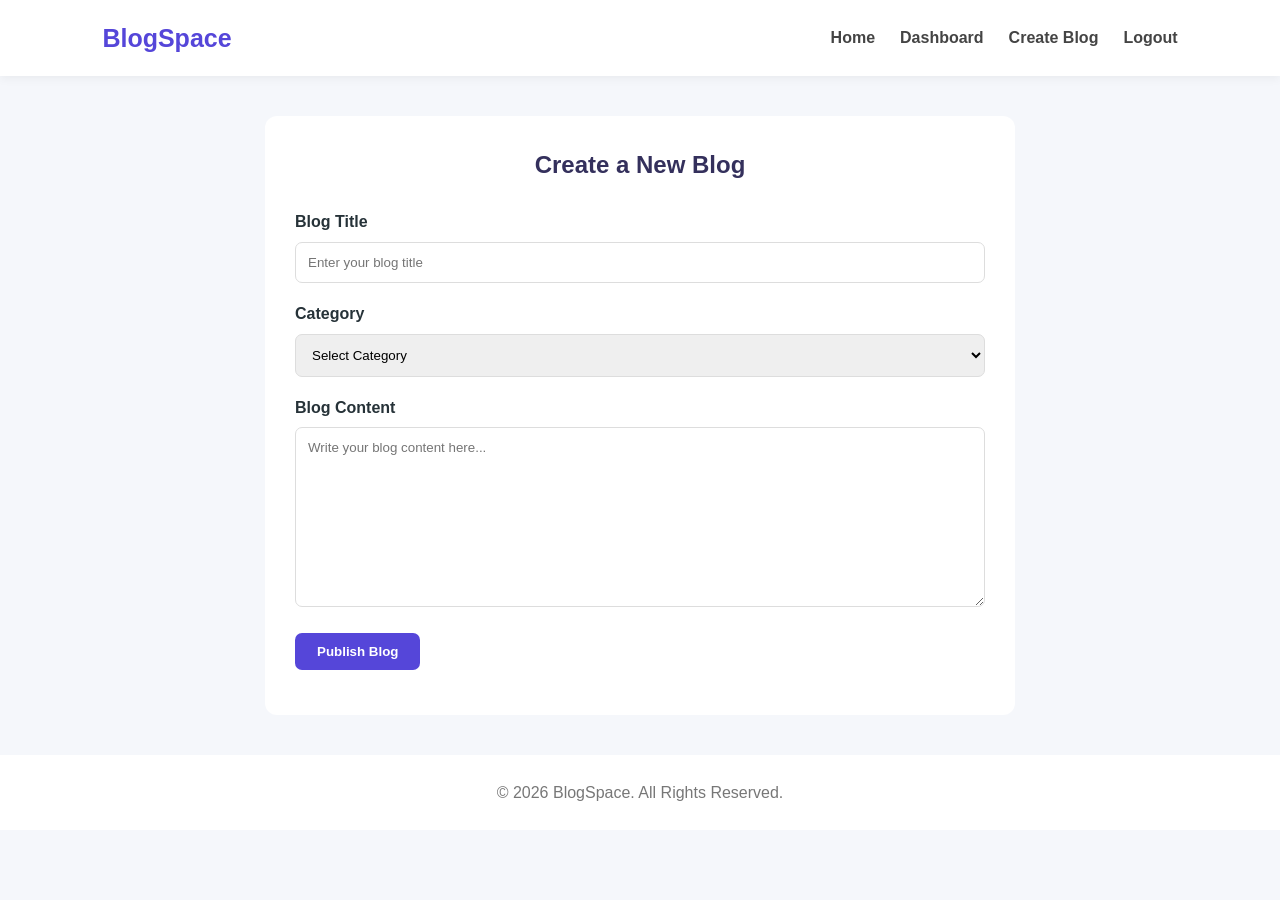
==== create-blog.html @ 366208b1 "Add files via upload" ====
<!DOCTYPE html>
<html lang="en">
<head>
    <meta charset="UTF-8">
    <meta name="viewport" content="width=device-width, initial-scale=1.0">
    <title>BlogSpace | Create Blog</title>
    <link rel="stylesheet" href="css/style.css">
</head>
<body>

    <!-- Navigation -->
    <nav class="navbar">
        <div class="logo">BlogSpace</div>

        <div class="nav-links">
            <a href="index.html">Home</a>
            <a href="dashboard.html">Dashboard</a>
            <a href="create-blog.html">Create Blog</a>
            <a href="login.html">Logout</a>
        </div>
    </nav>

    <!-- Create Blog Form -->
    <div class="blog-editor">

        <h2>Create a New Blog</h2>

        <form id="blogForm">

            <div class="form-group">
                <label>Blog Title</label>
                <input
                    type="text"
                    id="blogTitle"
                    placeholder="Enter your blog title"
                    required>
            </div>

            <div class="form-group">
                <label>Category</label>
                <select id="blogCategory"
                    style="width:100%; padding:12px; border:1px solid #ddd; border-radius:7px;"
                    required>

                    <option value="">Select Category</option>
                    <option value="Technology">Technology</option>
                    <option value="Education">Education</option>
                    <option value="Lifestyle">Lifestyle</option>
                    <option value="Programming">Programming</option>
                    <option value="Other">Other</option>

                </select>
            </div>

            <div class="form-group">
                <label>Blog Content</label>
                <textarea
                    id="blogContent"
                    rows="10"
                    placeholder="Write your blog content here..."
                    required></textarea>
            </div>

            <button type="submit" class="btn">
                Publish Blog
            </button>

            <p id="blogMessage"></p>

        </form>

    </div>

    <footer>
        <p>© 2026 BlogSpace. All Rights Reserved.</p>
    </footer>

    <script src="js/script.js"></script>

</body>
</html>
---- css/style.css ----
/* General Styling */
* {
    margin: 0;
    padding: 0;
    box-sizing: border-box;
}

body {
    font-family: Arial, sans-serif;
    background: #f5f7fb;
    color: #263238;
    line-height: 1.6;
}

a {
    text-decoration: none;
    color: inherit;
}

button, input, textarea {
    font-family: inherit;
}

/* Navigation Bar */
.navbar {
    background: white;
    padding: 18px 8%;
    display: flex;
    justify-content: space-between;
    align-items: center;
    box-shadow: 0 2px 10px rgba(0,0,0,0.06);
}

.logo {
    font-size: 25px;
    font-weight: bold;
    color: #5546d9;
}

.nav-links {
    display: flex;
    align-items: center;
    gap: 25px;
}

.nav-links a {
    font-weight: 600;
    color: #444;
}

.nav-links a:hover {
    color: #5546d9;
}

/* Buttons */
.btn {
    display: inline-block;
    padding: 11px 22px;
    border: none;
    border-radius: 7px;
    background: #5546d9;
    color: white;
    font-weight: bold;
    cursor: pointer;
}

.btn:hover {
    background: #4032b5;
}

.btn-outline {
    background: transparent;
    border: 1px solid #5546d9;
    color: #5546d9;
}

/* Home Page */
.hero {
    padding: 75px 8%;
    text-align: center;
    background: linear-gradient(135deg, #e9e7ff, #f5f7fb);
}

.hero h1 {
    font-size: 42px;
    margin-bottom: 15px;
    color: #25234a;
}

.hero p {
    color: #666;
    margin-bottom: 25px;
}

.search-box {
    width: 100%;
    max-width: 500px;
    padding: 14px;
    border: 1px solid #ddd;
    border-radius: 8px;
    margin-top: 25px;
    outline: none;
}

/* Blog Cards */
.container {
    padding: 45px 8%;
}

.section-title {
    margin-bottom: 25px;
}

.blog-grid {
    display: grid;
    grid-template-columns: repeat(3, 1fr);
    gap: 25px;
}

.blog-card {
    background: white;
    padding: 24px;
    border-radius: 12px;
    box-shadow: 0 3px 15px rgba(0,0,0,0.05);
}

.blog-card h3 {
    margin-bottom: 12px;
    color: #34305c;
}

.blog-card p {
    color: #666;
    margin-bottom: 15px;
}

.read-more {
    color: #5546d9;
    font-weight: bold;
}

/* Forms */
.form-container {
    max-width: 430px;
    margin: 60px auto;
    padding: 35px;
    background: white;
    border-radius: 12px;
    box-shadow: 0 4px 20px rgba(0,0,0,0.07);
}

.form-container h2 {
    text-align: center;
    margin-bottom: 25px;
}

.form-group {
    margin-bottom: 18px;
}

.form-group label {
    display: block;
    margin-bottom: 7px;
    font-weight: bold;
}

.form-group input,
.form-group textarea {
    width: 100%;
    padding: 12px;
    border: 1px solid #ddd;
    border-radius: 7px;
    outline: none;
}

.form-group input:focus,
.form-group textarea:focus {
    border-color: #5546d9;
}

.form-container .btn {
    width: 100%;
}

/* Dashboard */
.dashboard-header {
    padding: 35px 8%;
    background: white;
}

.dashboard-actions {
    margin: 25px 0;
    display: flex;
    gap: 15px;
}

/* Create Blog */
.blog-editor {
    max-width: 750px;
    margin: 40px auto;
    padding: 30px;
    background: white;
    border-radius: 12px;
}

/* Footer */
footer {
    text-align: center;
    padding: 25px;
    color: #777;
    background: white;
    margin-top: 40px;
}

/* Responsive Design */
@media (max-width: 768px) {
    .navbar {
        flex-direction: column;
        gap: 15px;
    }

    .nav-links {
        flex-wrap: wrap;
        justify-content: center;
        gap: 15px;
    }

    .hero h1 {
        font-size: 30px;
    }

    .blog-grid {
        grid-template-columns: 1fr;
    }

    .container {
        padding: 30px 5%;
    }

    .dashboard-actions {
        flex-wrap: wrap;
    }
}

/* Create Blog Page */

.blog-editor h2 {
    text-align: center;
    margin-bottom: 25px;
    color: #34305c;
}

.blog-editor textarea {
    resize: vertical;
    min-height: 180px;
}

.blog-editor select:focus {
    outline: 1px solid #5546d9;
}

#blogMessage {
    margin-top: 15px;
    text-align: center;
    font-weight: bold;
}
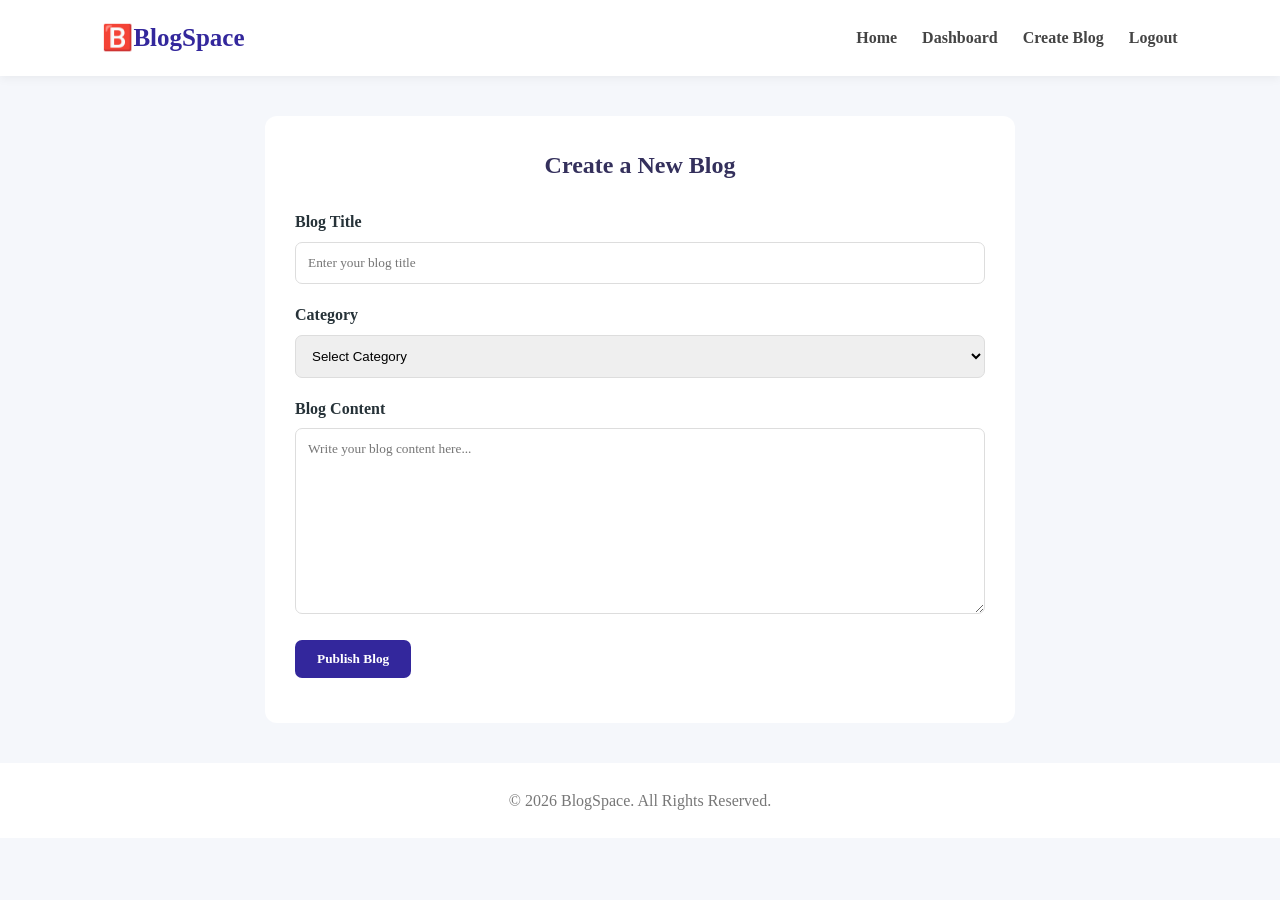
==== commit 8b06b9dc: "Complete BlogSpace database integration frontend" ====
--- a/create-blog.html
+++ b/create-blog.html
@@ -1,82 +1,82 @@
-
-<!DOCTYPE html>
-<html lang="en">
-<head>
-    <meta charset="UTF-8">
-    <meta name="viewport" content="width=device-width, initial-scale=1.0">
-    <title>BlogSpace | Create Blog</title>
-    <link rel="stylesheet" href="css/style.css">
-</head>
-<body>
-
-    <!-- Navigation -->
-    <nav class="navbar">
-        <div class="logo">BlogSpace</div>
-
-        <div class="nav-links">
-            <a href="index.html">Home</a>
-            <a href="dashboard.html">Dashboard</a>
-            <a href="create-blog.html">Create Blog</a>
-            <a href="login.html">Logout</a>
-        </div>
-    </nav>
-
-    <!-- Create Blog Form -->
-    <div class="blog-editor">
-
-        <h2>Create a New Blog</h2>
-
-        <form id="blogForm">
-
-            <div class="form-group">
-                <label>Blog Title</label>
-                <input
-                    type="text"
-                    id="blogTitle"
-                    placeholder="Enter your blog title"
-                    required>
-            </div>
-
-            <div class="form-group">
-                <label>Category</label>
-                <select id="blogCategory"
-                    style="width:100%; padding:12px; border:1px solid #ddd; border-radius:7px;"
-                    required>
-
-                    <option value="">Select Category</option>
-                    <option value="Technology">Technology</option>
-                    <option value="Education">Education</option>
-                    <option value="Lifestyle">Lifestyle</option>
-                    <option value="Programming">Programming</option>
-                    <option value="Other">Other</option>
-
-                </select>
-            </div>
-
-            <div class="form-group">
-                <label>Blog Content</label>
-                <textarea
-                    id="blogContent"
-                    rows="10"
-                    placeholder="Write your blog content here..."
-                    required></textarea>
-            </div>
-
-            <button type="submit" class="btn">
-                Publish Blog
-            </button>
-
-            <p id="blogMessage"></p>
-
-        </form>
-
-    </div>
-
-    <footer>
-        <p>© 2026 BlogSpace. All Rights Reserved.</p>
-    </footer>
-
-    <script src="js/script.js"></script>
-
-</body>
-</html>
+
+<!DOCTYPE html>
+<html lang="en">
+<head>
+    <meta charset="UTF-8">
+    <meta name="viewport" content="width=device-width, initial-scale=1.0">
+    <title>BlogSpace | Create Blog</title>
+    <link rel="stylesheet" href="css/style.css">
+</head>
+<body>
+
+    <!-- Navigation -->
+    <nav class="navbar">
+        <div class="logo">🅱️BlogSpace</div>
+
+        <div class="nav-links">
+            <a href="index.html">Home</a>
+            <a href="dashboard.html">Dashboard</a>
+            <a href="create-blog.html">Create Blog</a>
+            <a href="login.html">Logout</a>
+        </div>
+    </nav>
+
+    <!-- Create Blog Form -->
+    <div class="blog-editor">
+
+        <h2>Create a New Blog</h2>
+
+        <form id="blogForm">
+
+            <div class="form-group">
+                <label>Blog Title</label>
+                <input
+                    type="text"
+                    id="blogTitle"
+                    placeholder="Enter your blog title"
+                    required>
+            </div>
+
+            <div class="form-group">
+                <label>Category</label>
+                <select id="blogCategory"
+                    style="width:100%; padding:12px; border:1px solid #ddd; border-radius:7px;"
+                    required>
+
+                    <option value="">Select Category</option>
+                    <option value="Technology">Technology</option>
+                    <option value="Education">Education</option>
+                    <option value="Lifestyle">Lifestyle</option>
+                    <option value="Programming">Programming</option>
+                    <option value="Other">Other</option>
+
+                </select>
+            </div>
+
+            <div class="form-group">
+                <label>Blog Content</label>
+                <textarea
+                    id="blogContent"
+                    rows="10"
+                    placeholder="Write your blog content here..."
+                    required></textarea>
+            </div>
+
+            <button type="submit" class="btn">
+                Publish Blog
+            </button>
+
+            <p id="blogMessage"></p>
+
+        </form>
+
+    </div>
+
+    <footer>
+        <p>© 2026 BlogSpace. All Rights Reserved.</p>
+    </footer>
+
+    <script src="js/script.js"></script>
+
+</body>
+</html>
--- a/css/style.css
+++ b/css/style.css
@@ -1,267 +1,268 @@
-
-/* General Styling */
-* {
-    margin: 0;
-    padding: 0;
-    box-sizing: border-box;
-}
-
-body {
-    font-family: Arial, sans-serif;
-    background: #f5f7fb;
-    color: #263238;
-    line-height: 1.6;
-}
-
-a {
-    text-decoration: none;
-    color: inherit;
-}
-
-button, input, textarea {
-    font-family: inherit;
-}
-
-/* Navigation Bar */
-.navbar {
-    background: white;
-    padding: 18px 8%;
-    display: flex;
-    justify-content: space-between;
-    align-items: center;
-    box-shadow: 0 2px 10px rgba(0,0,0,0.06);
-}
-
-.logo {
-    font-size: 25px;
-    font-weight: bold;
-    color: #5546d9;
-}
-
-.nav-links {
-    display: flex;
-    align-items: center;
-    gap: 25px;
-}
-
-.nav-links a {
-    font-weight: 600;
-    color: #444;
-}
-
-.nav-links a:hover {
-    color: #5546d9;
-}
-
-/* Buttons */
-.btn {
-    display: inline-block;
-    padding: 11px 22px;
-    border: none;
-    border-radius: 7px;
-    background: #5546d9;
-    color: white;
-    font-weight: bold;
-    cursor: pointer;
-}
-
-.btn:hover {
-    background: #4032b5;
-}
-
-.btn-outline {
-    background: transparent;
-    border: 1px solid #5546d9;
-    color: #5546d9;
-}
-
-/* Home Page */
-.hero {
-    padding: 75px 8%;
-    text-align: center;
-    background: linear-gradient(135deg, #e9e7ff, #f5f7fb);
-}
-
-.hero h1 {
-    font-size: 42px;
-    margin-bottom: 15px;
-    color: #25234a;
-}
-
-.hero p {
-    color: #666;
-    margin-bottom: 25px;
-}
-
-.search-box {
-    width: 100%;
-    max-width: 500px;
-    padding: 14px;
-    border: 1px solid #ddd;
-    border-radius: 8px;
-    margin-top: 25px;
-    outline: none;
-}
-
-/* Blog Cards */
-.container {
-    padding: 45px 8%;
-}
-
-.section-title {
-    margin-bottom: 25px;
-}
-
-.blog-grid {
-    display: grid;
-    grid-template-columns: repeat(3, 1fr);
-    gap: 25px;
-}
-
-.blog-card {
-    background: white;
-    padding: 24px;
-    border-radius: 12px;
-    box-shadow: 0 3px 15px rgba(0,0,0,0.05);
-}
-
-.blog-card h3 {
-    margin-bottom: 12px;
-    color: #34305c;
-}
-
-.blog-card p {
-    color: #666;
-    margin-bottom: 15px;
-}
-
-.read-more {
-    color: #5546d9;
-    font-weight: bold;
-}
-
-/* Forms */
-.form-container {
-    max-width: 430px;
-    margin: 60px auto;
-    padding: 35px;
-    background: white;
-    border-radius: 12px;
-    box-shadow: 0 4px 20px rgba(0,0,0,0.07);
-}
-
-.form-container h2 {
-    text-align: center;
-    margin-bottom: 25px;
-}
-
-.form-group {
-    margin-bottom: 18px;
-}
-
-.form-group label {
-    display: block;
-    margin-bottom: 7px;
-    font-weight: bold;
-}
-
-.form-group input,
-.form-group textarea {
-    width: 100%;
-    padding: 12px;
-    border: 1px solid #ddd;
-    border-radius: 7px;
-    outline: none;
-}
-
-.form-group input:focus,
-.form-group textarea:focus {
-    border-color: #5546d9;
-}
-
-.form-container .btn {
-    width: 100%;
-}
-
-/* Dashboard */
-.dashboard-header {
-    padding: 35px 8%;
-    background: white;
-}
-
-.dashboard-actions {
-    margin: 25px 0;
-    display: flex;
-    gap: 15px;
-}
-
-/* Create Blog */
-.blog-editor {
-    max-width: 750px;
-    margin: 40px auto;
-    padding: 30px;
-    background: white;
-    border-radius: 12px;
-}
-
-/* Footer */
-footer {
-    text-align: center;
-    padding: 25px;
-    color: #777;
-    background: white;
-    margin-top: 40px;
-}
-
-/* Responsive Design */
-@media (max-width: 768px) {
-    .navbar {
-        flex-direction: column;
-        gap: 15px;
-    }
-
-    .nav-links {
-        flex-wrap: wrap;
-        justify-content: center;
-        gap: 15px;
-    }
-
-    .hero h1 {
-        font-size: 30px;
-    }
-
-    .blog-grid {
-        grid-template-columns: 1fr;
-    }
-
-    .container {
-        padding: 30px 5%;
-    }
-
-    .dashboard-actions {
-        flex-wrap: wrap;
-    }
-}
-
-/* Create Blog Page */
-
-.blog-editor h2 {
-    text-align: center;
-    margin-bottom: 25px;
-    color: #34305c;
-}
-
-.blog-editor textarea {
-    resize: vertical;
-    min-height: 180px;
-}
-
-.blog-editor select:focus {
-    outline: 1px solid #5546d9;
-}
-
-#blogMessage {
-    margin-top: 15px;
-    text-align: center;
-    font-weight: bold;
-}
+
+/* General Styling */
+* {
+    margin: 0;
+    padding: 0;
+    box-sizing: border-box;
+}
+
+body {
+    font-family: 'Times New Roman', Times, serif;
+    background: #f5f7fb;
+    color: #263238;
+    line-height: 1.6;
+    font-size: 16px;
+}
+
+a {
+    text-decoration: none;
+    color: inherit;
+}
+
+button, input, textarea {
+    font-family: inherit;
+}
+
+/* Navigation Bar */
+.navbar {
+    background: white;
+    padding: 18px 8%;
+    display: flex;
+    justify-content: space-between;
+    align-items: center;
+    box-shadow: 0 2px 10px rgba(0,0,0,0.06);
+}
+
+.logo {
+    font-size: 25px;
+    font-weight: bold;
+    color: #33279c;
+}
+
+.nav-links {
+    display: flex;
+    align-items: center;
+    gap: 25px;
+}
+
+.nav-links a {
+    font-weight: 600;
+    color: #444;
+}
+
+.nav-links a:hover {
+    color: #33279c;
+}
+
+/* Buttons */
+.btn {
+    display: inline-block;
+    padding: 11px 22px;
+    border: none;
+    border-radius: 7px;
+    background: #33279c;
+    color: white;
+    font-weight: bold;
+    cursor: pointer;
+}
+
+.btn:hover {
+    background: #33279c;
+}
+
+.btn-outline {
+    background: transparent;
+    border: 1px solid #060323;
+    color: #33279c;
+}
+
+/* Home Page */
+.hero {
+    padding: 75px 8%;
+    text-align: center;
+    background: linear-gradient(135deg, #e9e7ff, #f5f7fb);
+}
+
+.hero h1 {
+    font-size: 42px;
+    margin-bottom: 15px;
+    color: #25234a;
+}
+
+.hero p {
+    color: #666;
+    margin-bottom: 25px;
+}
+
+.search-box {
+    width: 100%;
+    max-width: 500px;
+    padding: 14px;
+    border: 1px solid #ddd;
+    border-radius: 8px;
+    margin-top: 25px;
+    outline: none;
+}
+
+/* Blog Cards */
+.container {
+    padding: 45px 8%;
+}
+
+.section-title {
+    margin-bottom: 25px;
+}
+
+.blog-grid {
+    display: grid;
+    grid-template-columns: repeat(3, 1fr);
+    gap: 25px;
+}
+
+.blog-card {
+    background: white;
+    padding: 24px;
+    border-radius: 12px;
+    box-shadow: 0 3px 15px rgba(0,0,0,0.05);
+}
+
+.blog-card h3 {
+    margin-bottom: 12px;
+    color: #34305c;
+}
+
+.blog-card p {
+    color: #666;
+    margin-bottom: 15px;
+}
+
+.read-more {
+    color: #33279c;
+    font-weight: bold;
+}
+
+/* Forms */
+.form-container {
+    max-width: 430px;
+    margin: 60px auto;
+    padding: 35px;
+    background: white;
+    border-radius: 12px;
+    box-shadow: 0 4px 20px rgba(0,0,0,0.07);
+}
+
+.form-container h2 {
+    text-align: center;
+    margin-bottom: 25px;
+}
+
+.form-group {
+    margin-bottom: 18px;
+}
+
+.form-group label {
+    display: block;
+    margin-bottom: 7px;
+    font-weight: bold;
+}
+
+.form-group input,
+.form-group textarea {
+    width: 100%;
+    padding: 12px;
+    border: 1px solid #ddd;
+    border-radius: 7px;
+    outline: none;
+}
+
+.form-group input:focus,
+.form-group textarea:focus {
+    border-color: #33279c;
+}
+
+.form-container .btn {
+    width: 100%;
+}
+
+/* Dashboard */
+.dashboard-header {
+    padding: 35px 8%;
+    background: white;
+}
+
+.dashboard-actions {
+    margin: 25px 0;
+    display: flex;
+    gap: 15px;
+}
+
+/* Create Blog */
+.blog-editor {
+    max-width: 750px;
+    margin: 40px auto;
+    padding: 30px;
+    background: white;
+    border-radius: 12px;
+}
+
+/* Footer */
+footer {
+    text-align: center;
+    padding: 25px;
+    color: #777;
+    background: white;
+    margin-top: 40px;
+}
+
+/* Responsive Design */
+@media (max-width: 768px) {
+    .navbar {
+        flex-direction: column;
+        gap: 15px;
+    }
+
+    .nav-links {
+        flex-wrap: wrap;
+        justify-content: center;
+        gap: 15px;
+    }
+
+    .hero h1 {
+        font-size: 30px;
+    }
+
+    .blog-grid {
+        grid-template-columns: 1fr;
+    }
+
+    .container {
+        padding: 30px 5%;
+    }
+
+    .dashboard-actions {
+        flex-wrap: wrap;
+    }
+}
+
+/* Create Blog Page */
+
+.blog-editor h2 {
+    text-align: center;
+    margin-bottom: 25px;
+    color: #34305c;
+}
+
+.blog-editor textarea {
+    resize: vertical;
+    min-height: 180px;
+}
+
+.blog-editor select:focus {
+    outline: 1px solid #33279c;
+}
+
+#blogMessage {
+    margin-top: 15px;
+    text-align: center;
+    font-weight: bold;
+}
